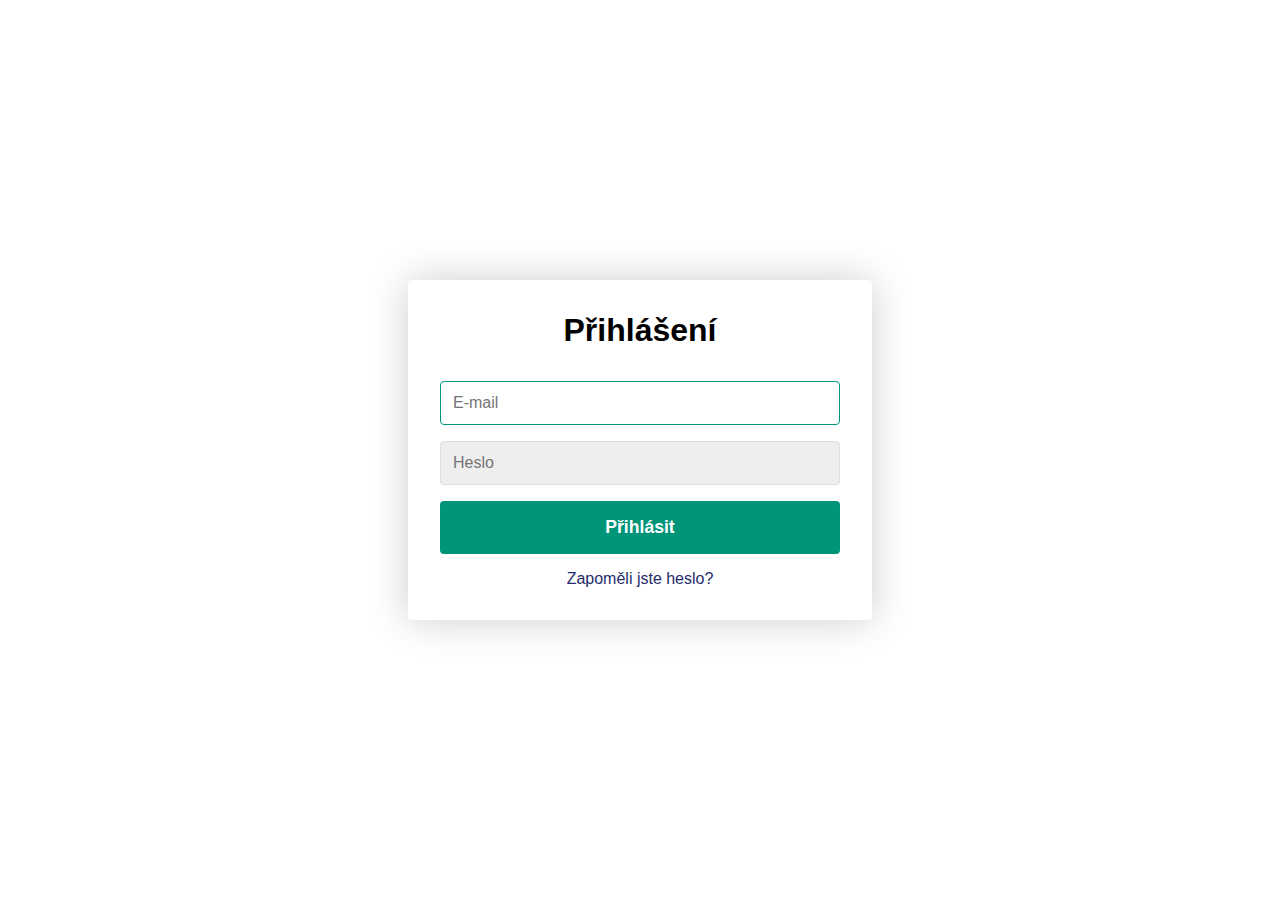
==== login.html @ 00c21a0b "pridán login" ====
<!DOCTYPE html>
<html lang="en">
<head>
    <meta charset="UTF-8">
    <meta http-equiv="X-UA-Compatible" content="IE=edge">
    <meta name="viewport" content="width=device-width, initial-scale=1.0">
    <link rel="stylesheet" href="css/style_login.css">
    <title>NOPIS kalendář směn</title>
</head>
<body>
    <div class="container">
        <form class="form" id="login">
            <h1 class="form__title">Přihlášení</h1>
            <div class="form__message form__message--error"></div>
            <div class="form__input-group">
                <input type="text" class="form__input" autofocus placeholder="E-mail">
                <div class="form__input-error-message"></div>
            </div>
            <div class="form__input-group">
                <input type="password" class="form__input" autofocus placeholder="Heslo">
                <div class="form__input-error-message"></div>
            </div>
            <button class="form__button" type="submit">Přihlásit</button>
            <p class="form__text">
                <a href="#" class="form__link">Zapoměli jste heslo?</a>
            </p>
        </form>
    </div>
    <script src="./src/main.js"></script>
</body>
</html>
---- css/style_login.css ----
body {
    --color-primary: #009579;
    --color-primary-dark: #007f67;
    --color-secondary: #252c6a;
    --color-error: #cc3333;
    --color-success: #4bb544;
    --border-radius: 4px;

    margin: 0;
    height: 100vh;
    display: flex;
    align-items: center;
    justify-content: center;
    font-size: 18px;
    background: url(./background.jpg);
    background-size: cover;
}

.container {
    width: 400px;
    max-width: 400px;
    margin: 1rem;
    padding: 2rem;
    box-shadow: 0 0 40px rgba(0, 0, 0, 0.2);
    border-radius: var(--border-radius);
    background: #ffffff;
}

.container,
.form__input,
.form__button {
    font: 500 1rem 'Quicksand', sans-serif;
}

.form--hidden {
    display: none;
}

.form > *:first-child {
    margin-top: 0;
}

.form > *:last-child {
    margin-bottom: 0;
}

.form__title {
    margin-bottom: 2rem;
    text-align: center;
}

.form__message {
    text-align: center;
    margin-bottom: 1rem;
}

.form__message--success {
    color: var(--color-success);
}

.form__message--error {
    color: var(--color-error);
}

.form__input-group {
    margin-bottom: 1rem;
}

.form__input {
    display: block;
    width: 100%;
    padding: 0.75rem;
    box-sizing: border-box;
    border-radius: var(--border-radius);
    border: 1px solid #dddddd;
    outline: none;
    background: #eeeeee;
    transition: background 0.2s, border-color 0.2s;
}

.form__input:focus {
    border-color: var(--color-primary);
    background: #ffffff;
}

.form__input--error {
    color: var(--color-error);
    border-color: var(--color-error);
}

.form__input-error-message {
    margin-top: 0.5rem;
    font-size: 0.85rem;
    color: var(--color-error);
}

.form__button {
    width: 100%;
    padding: 1rem 2rem;
    font-weight: bold;
    font-size: 1.1rem;
    color: #ffffff;
    border: none;
    border-radius: var(--border-radius);
    outline: none;
    cursor: pointer;
    background: var(--color-primary);
}

.form__button:hover {
    background: var(--color-primary-dark);
}

.form__button:active {
    transform: scale(0.98);
}

.form__text {
    text-align: center;
}

.form__link {
    color: var(--color-secondary);
    text-decoration: none;
    cursor: pointer;
}

.form__link:hover {
    text-decoration: underline;
}
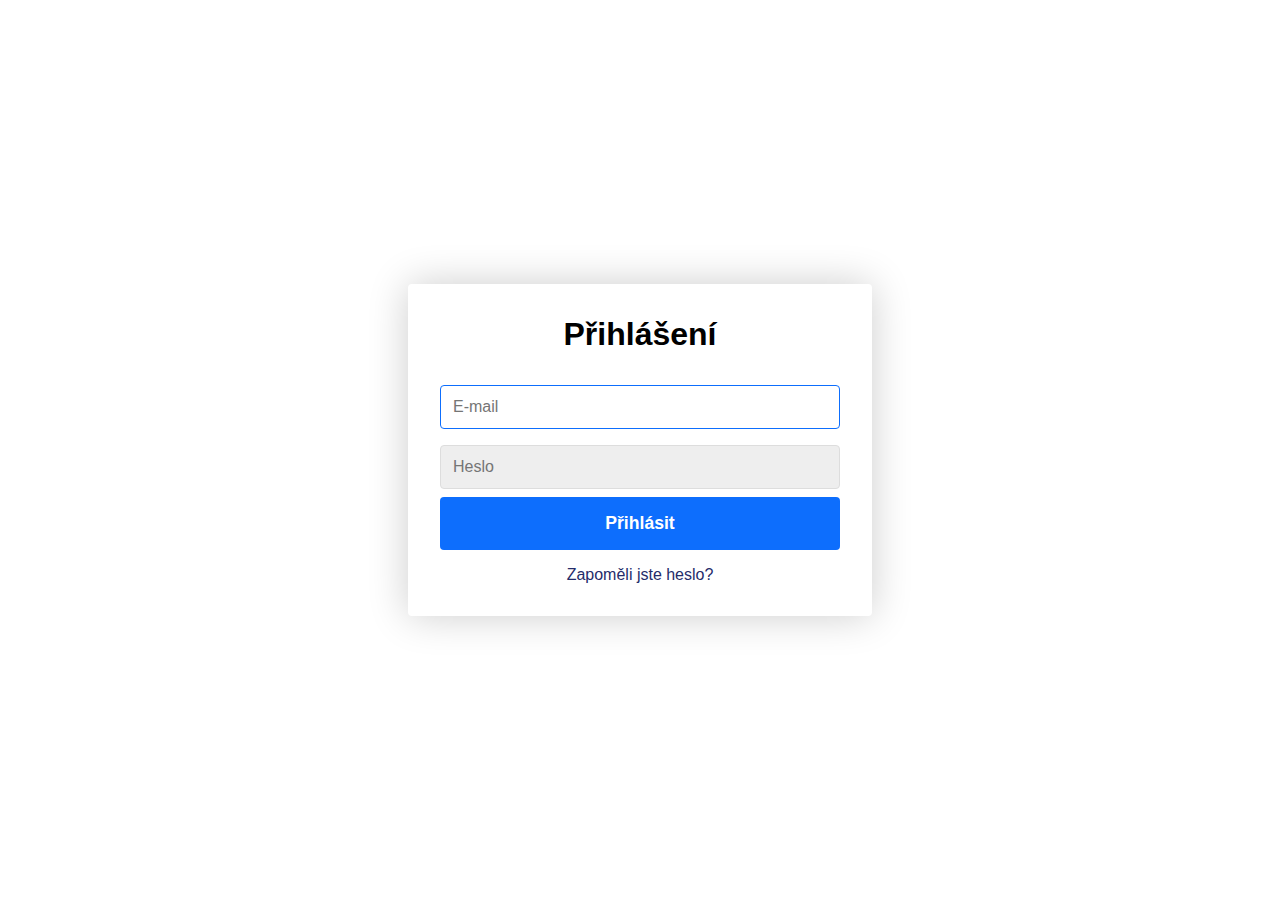
==== commit e4ebc6ee: ""Pridan PHP login. Do index.html pridan collect a modulo u uzivatele."" ====
--- a/login.html
+++ b/login.html
@@ -9,20 +9,20 @@
 </head>
 <body>
     <div class="container">
-        <form class="form" id="login">
-            <h1 class="form__title">Přihlášení</h1>
-            <div class="form__message form__message--error"></div>
-            <div class="form__input-group">
-                <input type="text" class="form__input" autofocus placeholder="E-mail">
-                <div class="form__input-error-message"></div>
+        <form action="login_form.php" method="POST" class="form" id="login">
+            <h1 class="title_form">Přihlášení</h1>
+            <div class="info_form info_form_error"></div>
+            <div class="input_form_group">
+                <input type="text" class="input_form" name="name" autofocus placeholder="E-mail">
+                <div class="input_form_error_message"></div>
             </div>
-            <div class="form__input-group">
-                <input type="password" class="form__input" autofocus placeholder="Heslo">
-                <div class="form__input-error-message"></div>
+            <div class="form_input-group">
+                <input type="password" name="password" class="input_form" autofocus placeholder="Heslo">
+                <div class="input_form_error_message"></div>
             </div>
-            <button class="form__button" type="submit">Přihlásit</button>
-            <p class="form__text">
-                <a href="#" class="form__link">Zapoměli jste heslo?</a>
+            <button class="button_form" type="submit" name="submit">Přihlásit</button>
+            <p class="text_form">
+                <a href="#" class="link_form">Zapoměli jste heslo?</a>
             </p>
         </form>
     </div>
--- a/css/style_login.css
+++ b/css/style_login.css
@@ -1,6 +1,6 @@
 body {
-    --color-primary: #009579;
-    --color-primary-dark: #007f67;
+    --color-primary: #0d6efd;
+    --color-primary-dark: rgb(40, 24, 142);
     --color-secondary: #252c6a;
     --color-error: #cc3333;
     --color-success: #4bb544;
@@ -27,12 +27,12 @@
 }
 
 .container,
-.form__input,
-.form__button {
+.input_form,
+.button_form {
     font: 500 1rem 'Quicksand', sans-serif;
 }
 
-.form--hidden {
+.hide {
     display: none;
 }
 
@@ -44,29 +44,29 @@
     margin-bottom: 0;
 }
 
-.form__title {
+.title_form {
     margin-bottom: 2rem;
     text-align: center;
 }
 
-.form__message {
+.message_form {
     text-align: center;
     margin-bottom: 1rem;
 }
 
-.form__message--success {
+.message_form_success {
     color: var(--color-success);
 }
 
-.form__message--error {
+.message_form_error {
     color: var(--color-error);
 }
 
-.form__input-group {
+.input_form_group {
     margin-bottom: 1rem;
 }
 
-.form__input {
+.input_form {
     display: block;
     width: 100%;
     padding: 0.75rem;
@@ -78,23 +78,23 @@
     transition: background 0.2s, border-color 0.2s;
 }
 
-.form__input:focus {
+.input_form:focus {
     border-color: var(--color-primary);
     background: #ffffff;
 }
 
-.form__input--error {
+.input_form_error {
     color: var(--color-error);
     border-color: var(--color-error);
 }
 
-.form__input-error-message {
+.input_form_error_message {
     margin-top: 0.5rem;
     font-size: 0.85rem;
     color: var(--color-error);
 }
 
-.form__button {
+.button_form {
     width: 100%;
     padding: 1rem 2rem;
     font-weight: bold;
@@ -107,24 +107,24 @@
     background: var(--color-primary);
 }
 
-.form__button:hover {
+.button_form:hover {
     background: var(--color-primary-dark);
 }
 
-.form__button:active {
+.button_form:active {
     transform: scale(0.98);
 }
 
-.form__text {
+.text_form {
     text-align: center;
 }
 
-.form__link {
+.link_form {
     color: var(--color-secondary);
     text-decoration: none;
     cursor: pointer;
 }
 
-.form__link:hover {
+.link_form:hover {
     text-decoration: underline;
 }